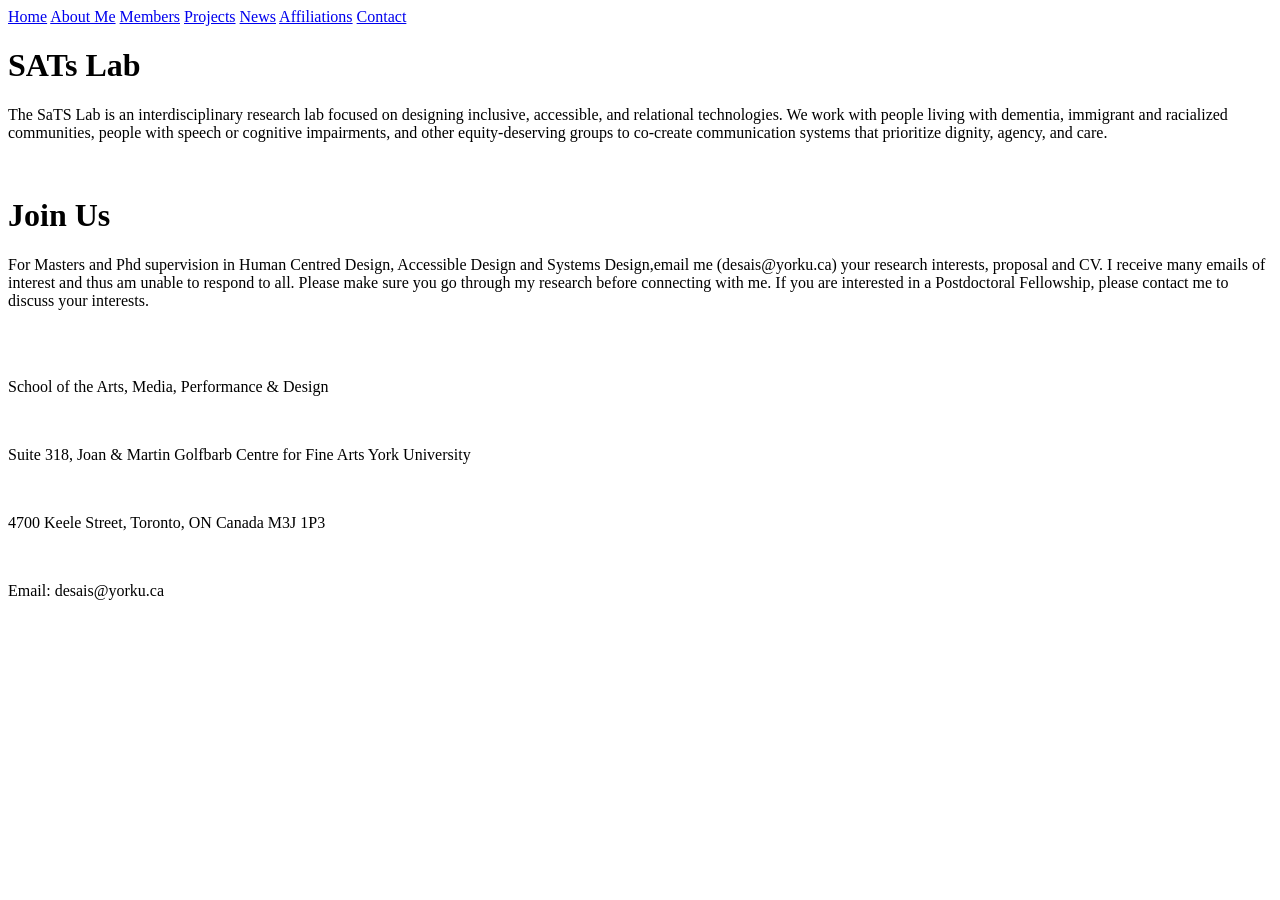
==== index.html @ 6cd66fc4 "Add files via upload Initial Commit" ====
<!DOCTYPE html>
<html lang = "en">
    <head>
        <meta charset="UTF-8">
        
        <!--this is the nav bar-->
     <div class="navbar">
        <a class ="active" href="index.html">Home</a>
        <a href="about.html">About Me</a>
        <a href="members.html">Members</a>
        <a href="projects.html">Projects</a>
        <a href="news.html">News</a>
        <a href="affiliations.html">Affiliations</a>
        <a href="contact.html">Contact</a>
      </div>
    </head>

    <body>
        <h1>SATs Lab</h1>
        <p>The SaTS Lab is an interdisciplinary research lab focused on designing inclusive, 
            accessible, and relational technologies. We work with people living with dementia,
             immigrant and racialized communities, people with speech or cognitive impairments, 
             and other equity-deserving groups to co-create communication systems that prioritize
              dignity, agency, and care.</p>
        <br>                       
        <h1>Join Us</h1>
        <p>For Masters and Phd supervision in Human Centred Design, Accessible Design and 
            Systems Design,email me (desais@yorku.ca) your research interests, proposal and CV.
             I receive many emails of interest and thus am unable to respond to all.
            Please make sure you go through my research before connecting with me.
            If you are interested in a Postdoctoral Fellowship, please contact me to discuss your interests.
        </p>
        
        <div class = "news feed">
            <!--Add widget of the news page here-->
        </div>

        <br>

        <div class = "calendar">

        </div>

        <br>

        <div class = "footnote">
            <!--Add images-->
            <p>School of the Arts, Media, Performance & Design</p>
            <br>
            <p>Suite 318, Joan & Martin Golfbarb Centre for Fine Arts York University</p>
            <br>
            <p>4700 Keele Street, Toronto, ON Canada M3J 1P3</p>
            <br>
            <p>Email: desais@yorku.ca</p>
        </div>

    </body>
</html>
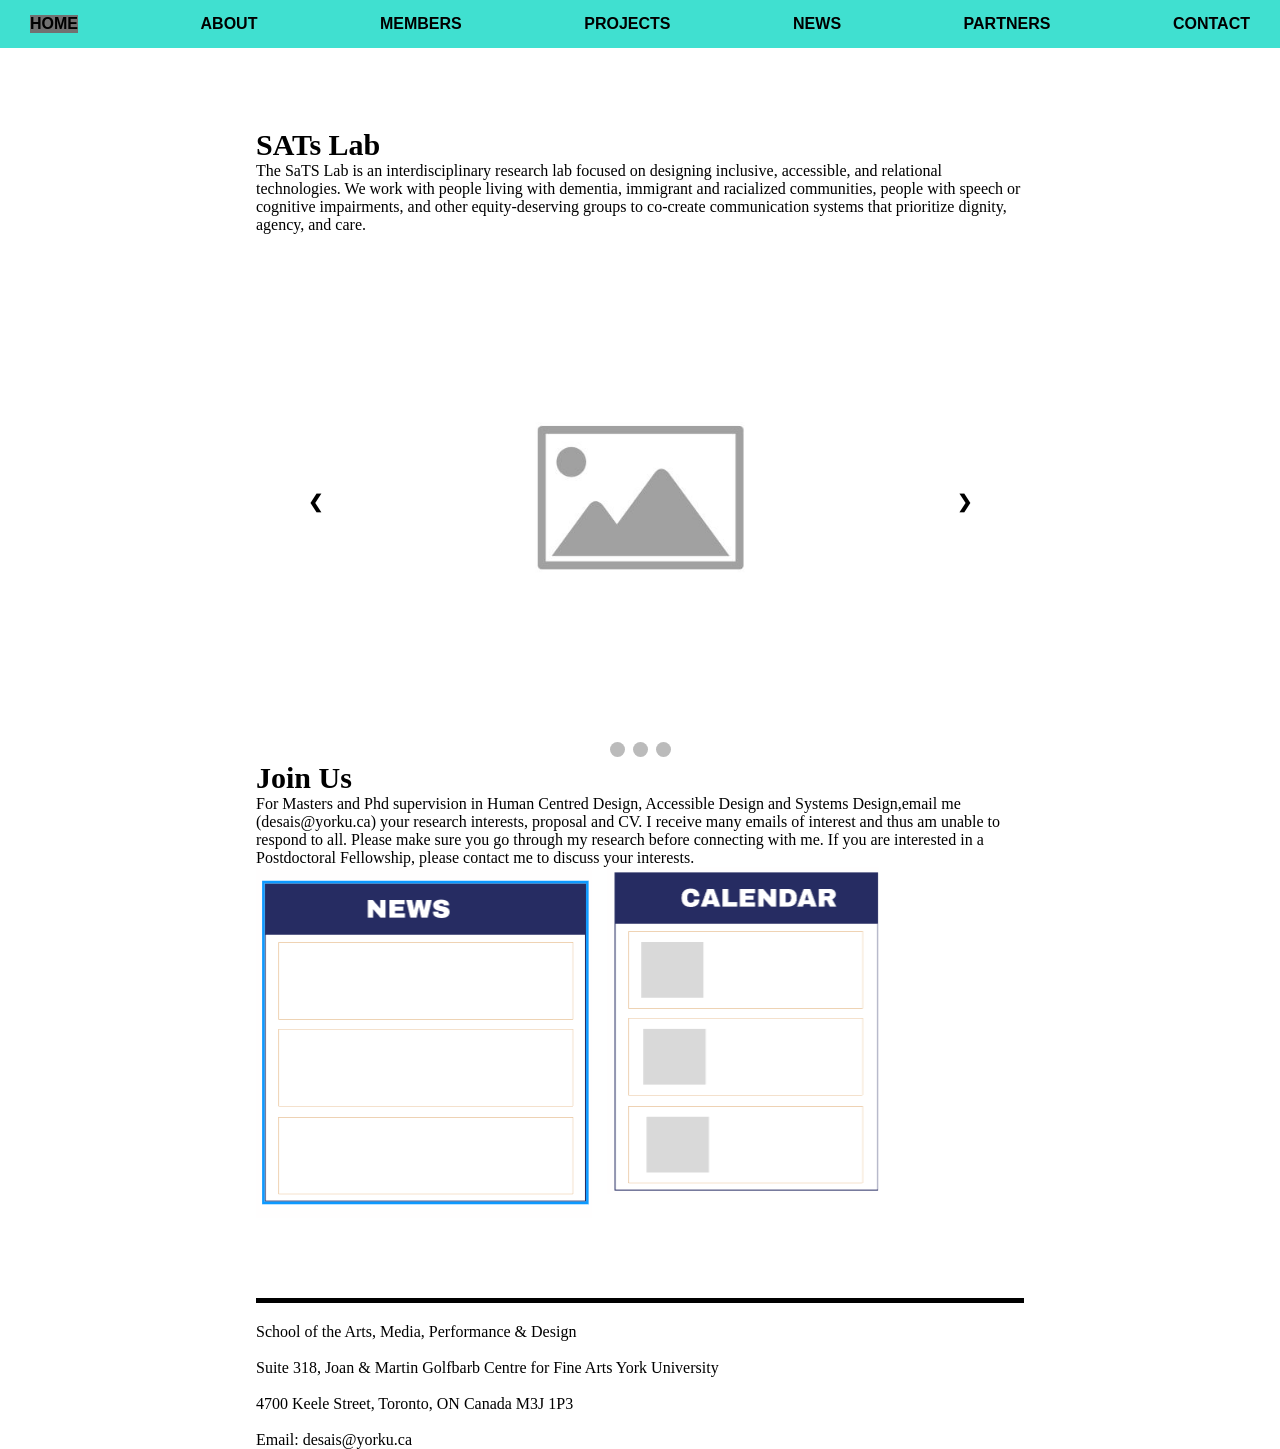
==== commit c128ed1c: "Updated! Committed to wrong repository." ====
--- a/index.html
+++ b/index.html
@@ -2,17 +2,52 @@
 <html lang = "en">
     <head>
         <meta charset="UTF-8">
+        <meta name="viewport" content="width=device-width, initial-scale=1.0">
+
+        <link rel="stylesheet" href="style.css">
         
         <!--this is the nav bar-->
      <div class="navbar">
         <a class ="active" href="index.html">Home</a>
-        <a href="about.html">About Me</a>
+        <a href="about.html">About</a>
         <a href="members.html">Members</a>
         <a href="projects.html">Projects</a>
         <a href="news.html">News</a>
-        <a href="affiliations.html">Affiliations</a>
+        <a href="affiliations.html">Partners</a>
         <a href="contact.html">Contact</a>
       </div>
+
+      <script>
+
+        let slideIndex = 0
+        
+        function plusSlides (change) {
+            showSlide(slideIndex += change, "mySlides2");
+        }
+
+        function showSlide(number, slideArray) {
+            let slides = document.getElementsByClassName(slideArray);
+            if (number>=slides.length){
+                slideIndex = 0;
+            }
+            else if (number<0){
+                slideIndex = slides.length - 1;
+            }
+            else {
+                slideIndex = number
+            }
+
+            let i;
+            for (i = 0; i < slides.length; i++) {
+                slides[i].style.display = "none";
+            }
+
+            slides[slideIndex].style.display = "flex";
+
+            console.log(slideIndex);
+        }
+
+      </script>
     </head>
 
     <body>
@@ -23,27 +58,64 @@
              and other equity-deserving groups to co-create communication systems that prioritize
               dignity, agency, and care.</p>
         <br>                       
-        <h1>Join Us</h1>
+        
+
+    <!--Carousel Container for homepafe-->
+    <div class="carousel-container">
+        <div class="mySlides2" style="display: flex;">
+            <img src="placeholder-rectangle.jpg" style="width:100%">
+        </div>
+
+        <div class="mySlides2">
+            <img src="placeholder-rectangle.jpg" style="width:100%">
+        </div>
+
+        <div class="mySlides2">
+            <img src="placeholder-rectangle.jpg" style="width:100%">
+        </div>
+
+        <!--Next and previous buttons-->
+        <a class="prev" onclick="plusSlides(-1)">&#10094;</a>
+        <a class="next" onclick="plusSlides(1)">&#10095;</a>
+    </div>
+
+    <div style="text-align: center">
+        <span class ="dot" onclick="currentSlide(1)"></span>
+        <span class ="dot" onclick="currentSlide(2)"></span>
+        <span class ="dot" onclick="currentSlide(3)"></span>
+    </div>
+
+    <h1>Join Us</h1>
         <p>For Masters and Phd supervision in Human Centred Design, Accessible Design and 
             Systems Design,email me (desais@yorku.ca) your research interests, proposal and CV.
              I receive many emails of interest and thus am unable to respond to all.
             Please make sure you go through my research before connecting with me.
             If you are interested in a Postdoctoral Fellowship, please contact me to discuss your interests.
         </p>
-        
-        <div class = "news feed">
+
+    <div class="components">
+            
+            <div class = "news feed">
             <!--Add widget of the news page here-->
-        </div>
+                <a href="news.html">
+                    <img src="news.png" alt="go to this page">
+                 </a>
+            </div>
 
-        <br>
+            <div class="calendar">
+                <img src="calendar.png">
+            </div>
 
-        <div class = "calendar">
 
         </div>
 
-        <br>
+    
+        
 
-        <div class = "footnote">
+    </body>
+
+    <footer>
+            <div class = "footnote">
             <!--Add images-->
             <p>School of the Arts, Media, Performance & Design</p>
             <br>
@@ -52,7 +124,6 @@
             <p>4700 Keele Street, Toronto, ON Canada M3J 1P3</p>
             <br>
             <p>Email: desais@yorku.ca</p>
-        </div>
-
-    </body>
+            </div>
+    </footer>
 </html>
--- a/style.css
+++ b/style.css
@@ -0,0 +1,288 @@
+/*styling rules for text*/
+
+h1{
+    color:black;
+    font-weight: bold;
+    font-size: 30px;
+}
+
+h3{
+    font-size: 25px;
+    font-weight: bold;
+}
+
+p{
+    font-size: 16px;
+}
+
+
+/*styling for nav bar*/
+
+a{
+    text-decoration: none;
+}
+
+*{
+    margin:0;
+    padding: 0;
+    box-sizing: border-box;
+}
+
+.navbar {
+    width: 100%;
+    background-color: turquoise;
+    padding: 15px 30px;
+    display: flex;
+    justify-content: space-between;
+    align-items: center;
+    position: fixed;
+    top: 0;
+    left: 0;
+    z-index: 1000;
+    font-family: 'Arial' , sans-serif;
+    font-weight: 600;
+    font-size: 16px;
+    text-transform: uppercase;
+    
+}
+
+.navbar a {
+    color:black
+}
+
+
+
+/*styling for footer*/
+footer{
+    margin-left:0;
+    margin-right:0;
+    border-top:5px solid black;
+    border-width: 100%;
+    padding-top:20px ;
+    margin-top:10% ;
+}
+
+/*styling for body*/
+
+body{
+    margin-top: 10%;
+    margin-left: 20%;
+    margin-right: 20%;
+
+}
+
+
+
+/*styling for home page*/
+
+.components{
+    display:flex;
+    gap:15px;
+}
+
+.components img{
+    width: 100%;
+    height: auto;
+}
+
+/*styling for home page functionalities*/
+.carousel-container2 {
+    width:100%;
+    position: relative;
+    margin:auto;
+}
+
+.mySlides2 {
+    display:none;
+    justify-content: center;
+}
+
+.prev2, .next2 {
+    cursor: pointer;
+    position:absolute;
+    top:50%;
+    width:auto;
+    margin-top: -22px;
+    padding: 16px;
+    color: white;
+    font-weight: bold;
+    font-size: 18px;
+    transition: 0.6s ease;
+    border-radius: 0 3px 3px 0;
+    user-select: none;
+}
+
+.next2 {
+    right: 0;
+    border-radius: 3px 0 0 3px;
+}
+
+.prev2:hover,
+.next2:hover {
+    background-color: rgba(0, 0, 0, 0.8);
+}
+
+/* The dots/bullets/indicators */
+.dot {
+  cursor: pointer;
+  height: 15px;
+  width: 15px;
+  margin: 0 2px;
+  background-color: #bbb;
+  border-radius: 50%;
+  display: inline-block;
+  transition: background-color 0.6s ease;
+}
+
+.active, .dot:hover {
+  background-color: #717171;
+}
+
+/* Fading animation */
+.fade {
+  animation-name: fade;
+  animation-duration: 1.5s;
+}
+
+@keyframes fade {
+  from {opacity: .4}
+  to {opacity: 1}
+}
+
+/*About Page styling*/
+
+.shital {
+    gap: 20px;
+}
+
+
+/*styling for about page functionalities*/
+
+/*interactive list*/
+.Item1 ,
+.Item2 {
+    width: 150px;
+    height: 150px;
+
+    border-radius: 50%;
+
+    background-color:beige;
+    color: white;
+
+    display: inline-flex;
+    align-items: center;
+    justify-content: center;
+
+    text-align: center;
+    padding: 10px;
+    box-sizing: border-box;
+}
+
+
+
+/*Slideshow container*/
+.carousel-container {
+    max-width: 85%;
+    position: relative;
+    margin: auto;
+}
+
+.mySlides {
+    justify-content: center;
+    gap:10px;
+    display: none;
+
+}
+
+/*Nxt & previous buttons*/
+.prev,
+.next {
+    cursor: pointer;
+    position: absolute;
+    top: 50%;
+    width: auto;
+    margin: -22px;
+    padding: 16px;
+    color: black;
+    font-weight: bold;
+    font-size: 18px;
+    transition: 0.6s ease;
+    border-radius: 0 3px 3px 0;
+    user-select: none;
+}
+
+.next {
+    right: 0;
+    border-radius: 3px 0 0 3px;
+
+}
+
+/*On hover, add a black background color with a little bit see-through*/
+
+.prev:hover,
+.next:hover {
+    background-color: rgba(0, 0, 0, 0.8);
+}
+
+/*Animation*/
+.fade {
+    animation-name: fade;
+    animation-duration: 1.5s;
+}
+
+@keyframes fade {
+    from {
+        opacity: .4
+    }
+
+    to {
+        opacity: 1
+    }
+}
+
+/*Members Profile Popup*/
+.popup
+
+/*Project Page*/
+
+.projects-grid {
+    justify-content: center;
+    display: grid;
+    width: 80%;
+    grid-template-columns: 1fr 1fr 1fr;
+}
+
+.project-card {
+    border: solid lightblue;
+    border-radius: 0%;
+    background-color: lightblue;
+    text-align: center;
+    margin: 5px;
+}
+
+
+
+.rectangle {
+    height: 200px;
+    background-color: white;
+}
+
+.popovertextbox {
+    padding: 5;
+    background-color: white;
+    border-width: medium;
+    border-color: black;
+    min-width: 1000px;
+    min-height: 200px;
+    align-self: center;
+    justify-self: center;
+    text-align: center;
+}
+
+
+.image-button {
+    background: none;
+    border: none;
+    padding: 0;
+    cursor: pointer; 
+  }
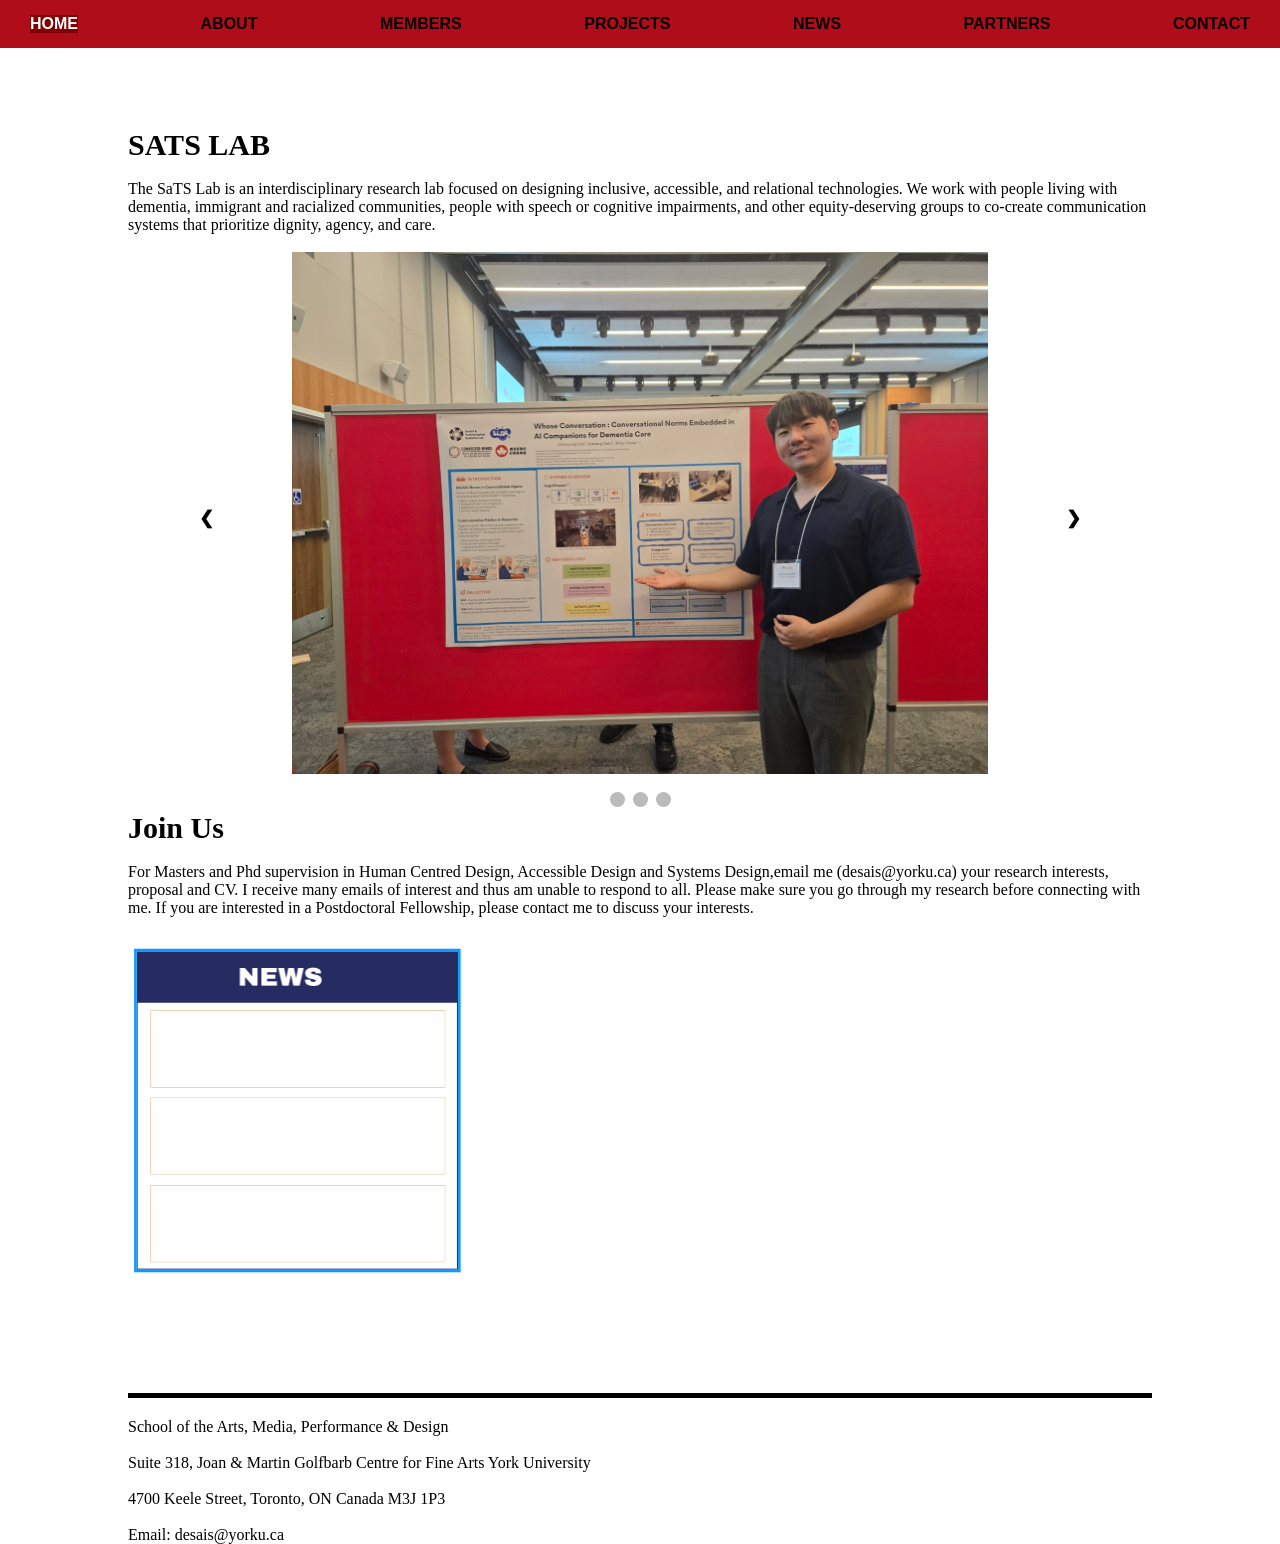
==== commit 6742fcb1: "Styling and Additional added some features like the calendar and some photos as well as fixed stylin" ====
--- a/index.html
+++ b/index.html
@@ -51,7 +51,8 @@
     </head>
 
     <body>
-        <h1>SATs Lab</h1>
+        <h1>SATS LAB</h1>
+        <br>
         <p>The SaTS Lab is an interdisciplinary research lab focused on designing inclusive, 
             accessible, and relational technologies. We work with people living with dementia,
              immigrant and racialized communities, people with speech or cognitive impairments, 
@@ -63,22 +64,22 @@
     <!--Carousel Container for homepafe-->
     <div class="carousel-container">
         <div class="mySlides2" style="display: flex;">
-            <img src="placeholder-rectangle.jpg" style="width:100%">
+            <img src="KakaoTalk_20260718_183126551_01.jpg" style="width:80%">
         </div>
 
         <div class="mySlides2">
-            <img src="placeholder-rectangle.jpg" style="width:100%">
+            <img src="Grothaus - presenting at Crossing Boundaries Symposium - Photo by GM Crevier 3.jpg" style="width:80%">
         </div>
 
         <div class="mySlides2">
-            <img src="placeholder-rectangle.jpg" style="width:100%">
+            <img src="20251117_124154(0).jpg" style="width:80%">
         </div>
 
         <!--Next and previous buttons-->
         <a class="prev" onclick="plusSlides(-1)">&#10094;</a>
         <a class="next" onclick="plusSlides(1)">&#10095;</a>
     </div>
-
+    <br>
     <div style="text-align: center">
         <span class ="dot" onclick="currentSlide(1)"></span>
         <span class ="dot" onclick="currentSlide(2)"></span>
@@ -86,13 +87,16 @@
     </div>
 
     <h1>Join Us</h1>
+    <br>
+
         <p>For Masters and Phd supervision in Human Centred Design, Accessible Design and 
             Systems Design,email me (desais@yorku.ca) your research interests, proposal and CV.
              I receive many emails of interest and thus am unable to respond to all.
             Please make sure you go through my research before connecting with me.
             If you are interested in a Postdoctoral Fellowship, please contact me to discuss your interests.
         </p>
-
+        <br>
+    
     <div class="components">
             
             <div class = "news feed">
@@ -103,7 +107,10 @@
             </div>
 
             <div class="calendar">
-                <img src="calendar.png">
+                <iframe 
+                    src="https://calendar.google.com/calendar/embed?src=satslab.yorku%40gmail.com&ctz=America%2FToronto"\
+                    style="border: 0" width="300" height="300" frameborder="0" scrolling="no">
+                </iframe>
             </div>
 
 
--- a/style.css
+++ b/style.css
@@ -30,7 +30,7 @@
 
 .navbar {
     width: 100%;
-    background-color: turquoise;
+    background-color: #af0d1a;
     padding: 15px 30px;
     display: flex;
     justify-content: space-between;
@@ -50,6 +50,18 @@
     color:black
 }
 
+.navbar a:hover {
+    color: white;
+    background-color: #810001;
+   
+
+}
+
+.navbar a.active {
+    background-color: #810001;
+    color: white;
+    font-weight: bold;
+}
 
 
 /*styling for footer*/
@@ -66,8 +78,8 @@
 
 body{
     margin-top: 10%;
-    margin-left: 20%;
-    margin-right: 20%;
+    margin-left: 10%;
+    margin-right: 10%;
 
 }
 
@@ -253,9 +265,9 @@
 }
 
 .project-card {
-    border: solid lightblue;
+    border: solid #3AC2EF;
     border-radius: 0%;
-    background-color: lightblue;
+    background-color: #ACE6F8;
     text-align: center;
     margin: 5px;
 }
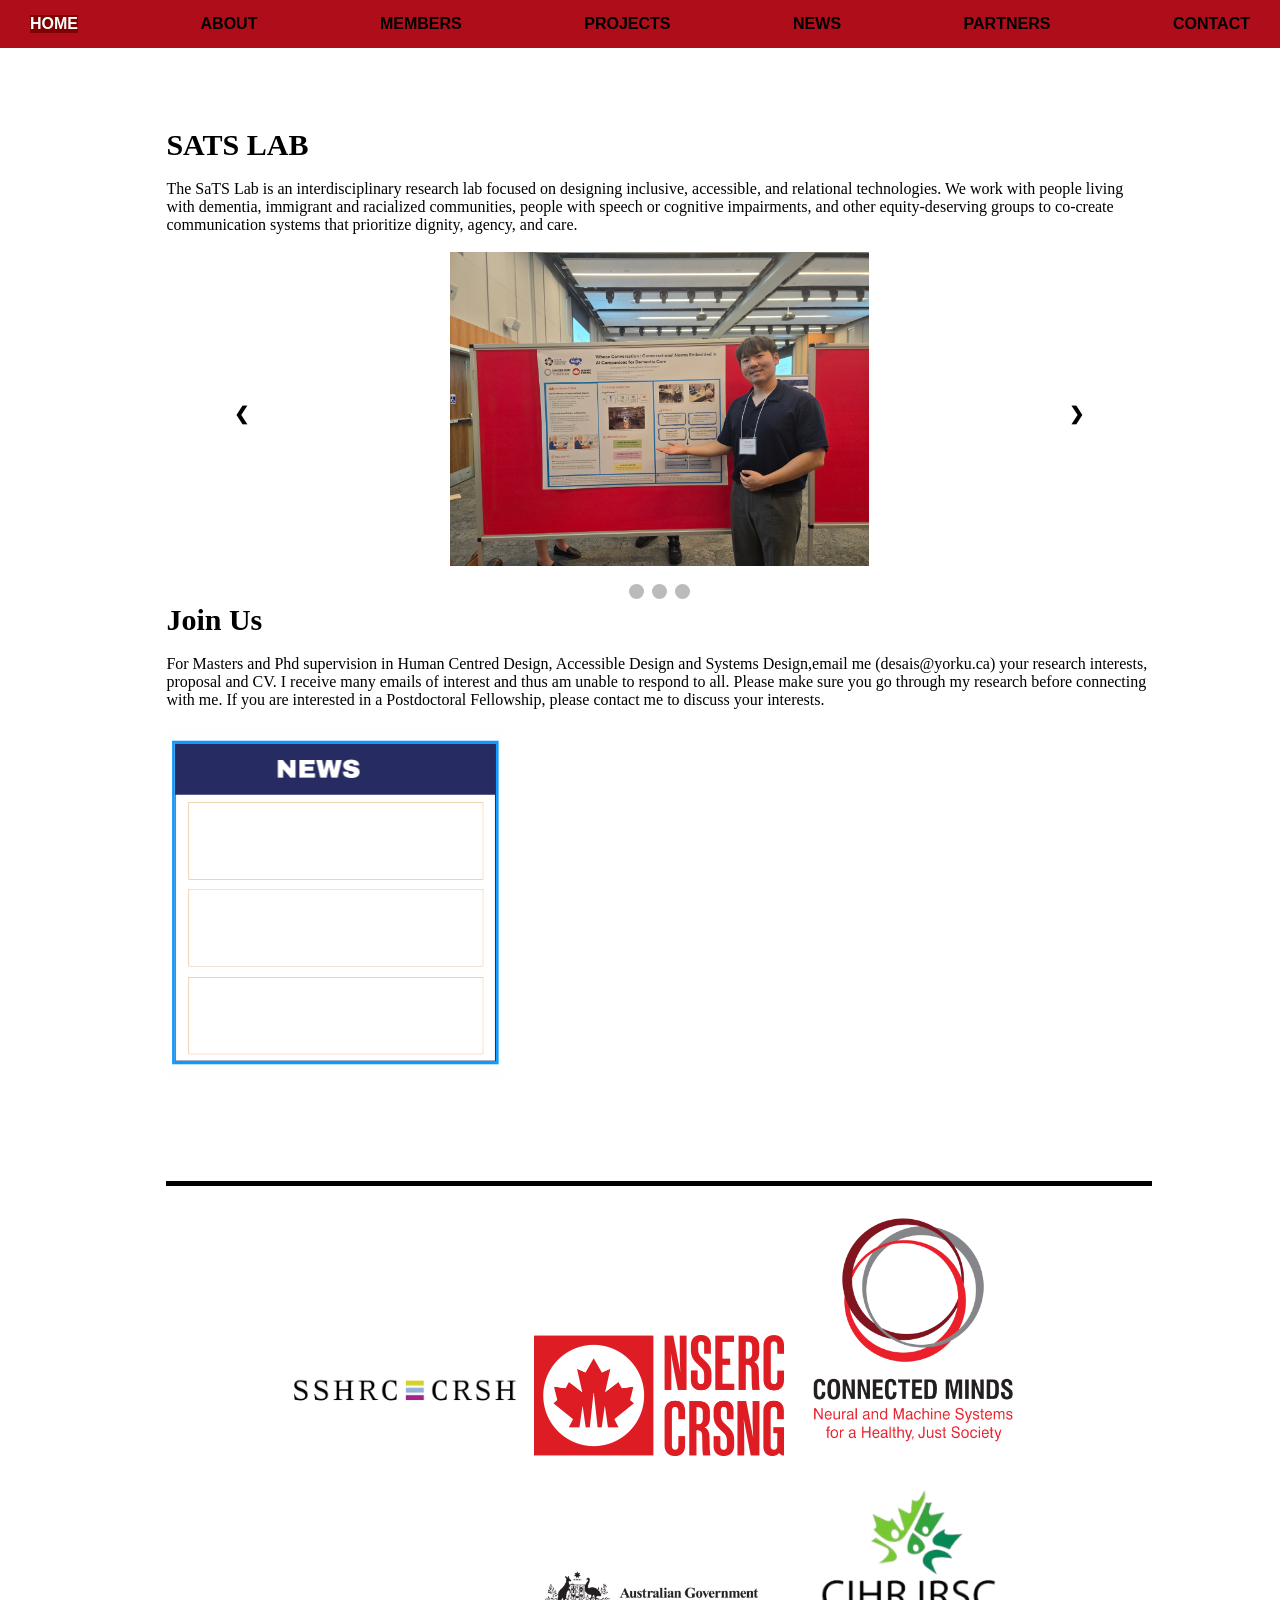
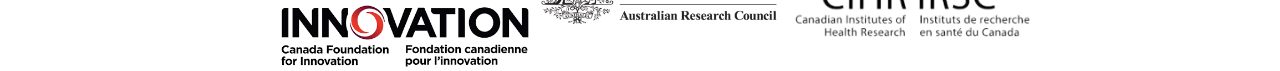
==== commit 030f8173: "commit-aug7 additional styling and implementation of the footer" ====
--- a/index.html
+++ b/index.html
@@ -64,15 +64,15 @@
     <!--Carousel Container for homepafe-->
     <div class="carousel-container">
         <div class="mySlides2" style="display: flex;">
-            <img src="KakaoTalk_20260718_183126551_01.jpg" style="width:80%">
+            <img src="KakaoTalk_20260718_183126551_01.jpg" style="width:50%; height: 50%;">
         </div>
 
         <div class="mySlides2">
-            <img src="Grothaus - presenting at Crossing Boundaries Symposium - Photo by GM Crevier 3.jpg" style="width:80%">
+            <img src="Grothaus - presenting at Crossing Boundaries Symposium - Photo by GM Crevier 3.jpg" style="width:50%; height: 50%;">
         </div>
 
         <div class="mySlides2">
-            <img src="20251117_124154(0).jpg" style="width:80%">
+            <img src="20251117_124154(0).jpg" style="width:50%; height: 50%;">
         </div>
 
         <!--Next and previous buttons-->
@@ -122,15 +122,19 @@
     </body>
 
     <footer>
-            <div class = "footnote">
-            <!--Add images-->
-            <p>School of the Arts, Media, Performance & Design</p>
-            <br>
-            <p>Suite 318, Joan & Martin Golfbarb Centre for Fine Arts York University</p>
-            <br>
-            <p>4700 Keele Street, Toronto, ON Canada M3J 1P3</p>
-            <br>
-            <p>Email: desais@yorku.ca</p>
+            <div class = "footnote" style = "display:grid; justify-content: center; align-items: center; gap: 20px;">
+
+                <div class = "partners1">
+                    <img src = SSHRC-Logo.png style = "width: 250px;">
+                    <img src = nserc.png style = "width: 250px;">
+                    <img src = Connected-Minds-Logo.png style = "width: 250px;">
+                </div>
+
+                <div class = "partners2">
+                    <img src = innovation.png style = "width: 250px;">
+                <img src = australian-research-council.png style = "width: 250px;">
+                <img src = CIHR-logo.png style = "width: 250px;">
+                </div>
             </div>
     </footer>
 </html>
--- a/style.css
+++ b/style.css
@@ -78,7 +78,7 @@
 
 body{
     margin-top: 10%;
-    margin-left: 10%;
+    margin-left: 13%;
     margin-right: 10%;
 
 }
@@ -252,8 +252,10 @@
     }
 }
 
-/*Members Profile Popup*/
-.popup
+/*Members Page*/
+body.members{
+    justify-content: center;
+}
 
 /*Project Page*/
 
@@ -297,4 +299,12 @@
     border: none;
     padding: 0;
     cursor: pointer; 
+  }
+
+  /* Affiliations Page */
+  .Affiliations {
+    display: grid;
+    width: 100%;
+    grid-template-columns: 5fr 5fr 5fr;
+    margin-top:20%;
   }
